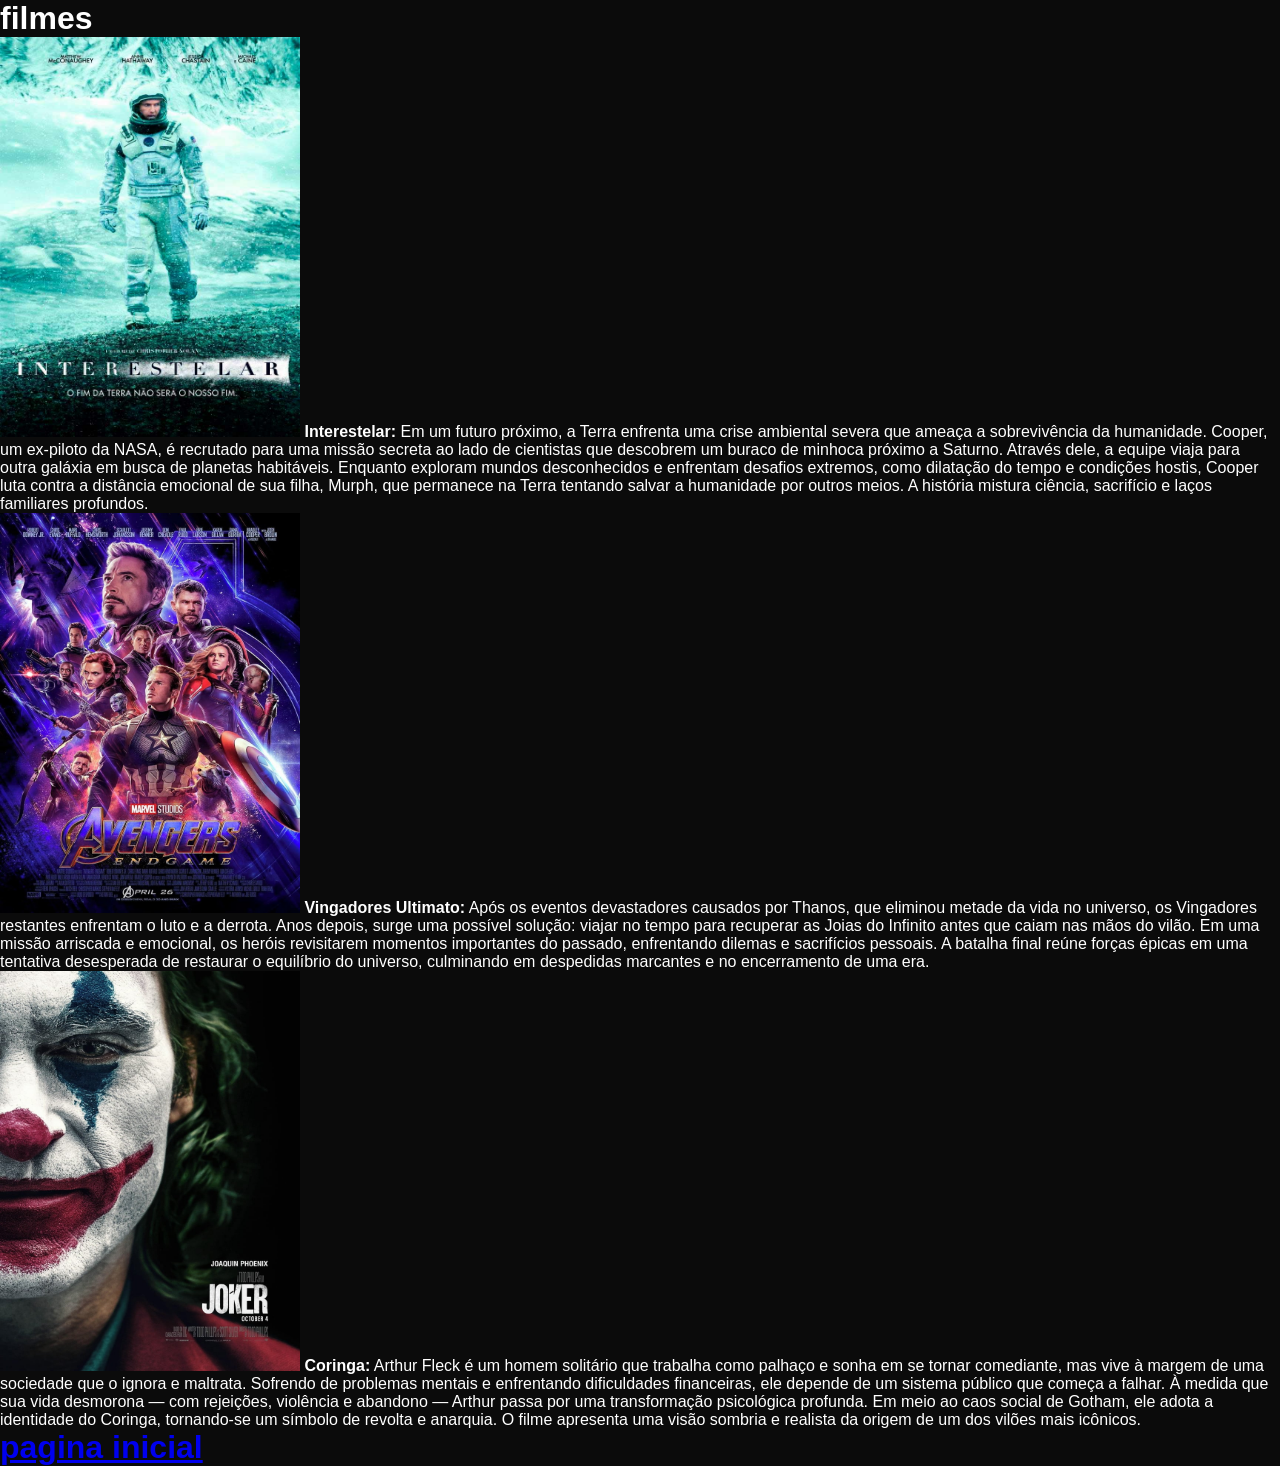
==== filmes.html @ 79417d76 "Add files via upload" ====
<!DOCTYPE html>
<html lang="pt">
<head>
    <meta charset="UTF-8">
    <meta name="viewport" content="width=device-width, initial-scale=1.0">
    <link rel="stylesheet" href="./css/style.css">
    <title>Filmes</title>
</head>
<body>
    <h1> filmes</h1>
</body>
<ul>
    <li>
        <img src="imagem/4238-cartaz.jpg" width="300" height="400" alt="">
        <strong>Interestelar:</strong>
        Em um futuro próximo, a Terra enfrenta uma crise ambiental severa que ameaça a sobrevivência da humanidade. Cooper, um ex-piloto da NASA, é recrutado para uma missão secreta ao lado de cientistas que descobrem um buraco de minhoca próximo a Saturno. Através dele, a equipe viaja para outra galáxia em busca de planetas habitáveis. Enquanto exploram mundos desconhecidos e enfrentam desafios extremos, como dilatação do tempo e condições hostis, Cooper luta contra a distância emocional de sua filha, Murph, que permanece na Terra tentando salvar a humanidade por outros meios. A história mistura ciência, sacrifício e laços familiares profundos.
    </li>
    <li>
        <img src="imagem/big-poster-filme-vingadores-ultimato-lo001-tamanho-90x60-cm-poster-marvel.jpg" width="300" height="400">
        <strong>Vingadores Ultimato:</strong>
        Após os eventos devastadores causados por Thanos, que eliminou metade da vida no universo, os Vingadores restantes enfrentam o luto e a derrota. Anos depois, surge uma possível solução: viajar no tempo para recuperar as Joias do Infinito antes que caiam nas mãos do vilão. Em uma missão arriscada e emocional, os heróis revisitarem momentos importantes do passado, enfrentando dilemas e sacrifícios pessoais. A batalha final reúne forças épicas em uma tentativa desesperada de restaurar o equilíbrio do universo, culminando em despedidas marcantes e no encerramento de uma era.
    </li>
    <li>
        <img src="imagem/big-poster-filme-joker-coringa-joaquin-phoenix-lo02-90x60-cm-poster.jpg" width="300" height="400">
        <strong>Coringa:</strong>
        Arthur Fleck é um homem solitário que trabalha como palhaço e sonha em se tornar comediante, mas vive à margem de uma sociedade que o ignora e maltrata. Sofrendo de problemas mentais e enfrentando dificuldades financeiras, ele depende de um sistema público que começa a falhar. À medida que sua vida desmorona — com rejeições, violência e abandono — Arthur passa por uma transformação psicológica profunda. Em meio ao caos social de Gotham, ele adota a identidade do Coringa, tornando-se um símbolo de revolta e anarquia. O filme apresenta uma visão sombria e realista da origem de um dos vilões mais icônicos.
</ul>
<body>
    <h1>
        <a href="pagina.html"> pagina inicial</a>
    </h1>
</body>

</html>
---- css/style.css ----
/* ================= RESET ================= */
* {
    margin: 0;
    padding: 0;
    box-sizing: border-box;
}

/* ================= SCROLL ================= */
html {
    scroll-behavior: smooth;
}

/* ================= TEMAS ================= */
:root {
    --bg: #0b0b0b;
    --text: #ffffff;
    --card: #1a1a1a;
    --primary: #e50914;
}

[data-theme="light"] {
    --bg: #ffffff;
    --text: #000000;
    --card: #f0f0f0;
}

/* ================= BASE ================= */
body {
    font-family: Arial, sans-serif;
    background: var(--bg);
    color: var(--text);
}

/* ================= NAVBAR ================= */
.navbar {
    position: fixed;
    width: 100%;
    top: 0;
    background: rgba(0,0,0,0.7);
    backdrop-filter: blur(10px);
    display: flex;
    justify-content: space-between;
    align-items: center;
    padding: 15px 30px;
    z-index: 1000;
}

.logo {
    font-size: 24px;
    font-weight: bold;
    transition: 0.3s;
}

.logo:hover {
    color: var(--primary);
    transform: scale(1.1);
}

/* MENU */
.nav-links {
    display: flex;
    list-style: none;
    gap: 20px;
}

.nav-links a {
    color: var(--text);
    text-decoration: none;
    padding: 8px 12px;
    position: relative;
}

/* HOVER LINHA */
.nav-links a::after {
    content: "";
    position: absolute;
    width: 0%;
    height: 2px;
    background: var(--primary);
    left: 0;
    bottom: -3px;
    transition: 0.3s;
}

.nav-links a:hover::after {
    width: 100%;
}

/* ================= HERO ================= */
.hero {
    height: 100vh;
    background: linear-gradient(rgba(0,0,0,0.7), rgba(0,0,0,0.7)),
                url('../img/bg.jpg') no-repeat center/cover;
    display: flex;
    justify-content: center;
    align-items: center;
    text-align: center;
}

.hero h1 {
    font-size: 55px;
}

.hero p {
    margin-top: 10px;
}

/* BOTÃO */
.btn {
    display: inline-block;
    margin-top: 20px;
    padding: 12px 25px;
    background: var(--primary);
    color: white;
    text-decoration: none;
    border-radius: 5px;
    transition: 0.3s;
}

.btn:hover {
    transform: scale(1.05);
}

/* ================= CARDS ================= */
.cards {
    padding: 80px 20px;
    display: flex;
    justify-content: center;
    gap: 20px;
}

.card {
    padding: 40px;
    background: var(--card);
    border-radius: 10px;
    transition: 0.4s;
    cursor: pointer;
    color: var(--text);
    text-decoration: none;
}

.card:hover {
    transform: scale(1.1);
    background: var(--primary);
}

/* ================= MUSICA ================= */
.music-hero {
    height: 40vh;
    display: flex;
    flex-direction: column;
    justify-content: center;
    align-items: center;
    margin-top: 70px;
    background: linear-gradient(black, #111);
}

/* PLAYLIST */
.playlist {
    display: flex;
    flex-wrap: wrap;
    gap: 20px;
    justify-content: center;
    padding: 40px;
}

/* CARD MUSICA */
.music-card {
    width: 220px;
    background: var(--card);
    padding: 20px;
    border-radius: 10px;
    cursor: pointer;
    text-align: center;
    transition: 0.3s;
}

.music-card:hover {
    transform: scale(1.1);
    background: var(--primary);
}

/* PLAYER */
.player {
    position: fixed;
    bottom: 0;
    width: 100%;
    background: #000;
    color: white;
    display: flex;
    justify-content: space-between;
    align-items: center;
    padding: 10px;
}

.player audio {
    width: 300px;
}

/* ================= ANIMAÇÕES ================= */
.fade-in {
    opacity: 0;
    transform: translateY(30px);
    animation: fadeIn 1s ease forwards;
}

.slide-up {
    opacity: 0;
    transform: translateY(50px);
    animation: slideUp 1s ease forwards;
}

.delay {
    animation-delay: 0.3s;
}

.delay2 {
    animation-delay: 0.6s;
}

@keyframes fadeIn {
    to {
        opacity: 1;
        transform: translateY(0);
    }
}

@keyframes slideUp {
    to {
        opacity: 1;
        transform: translateY(0);
    }
}

/* ================= RESPONSIVO ================= */
@media (max-width: 768px) {

    .nav-links {
        gap: 10px;
    }

    .hero h1 {
        font-size: 35px;
    }

    .cards {
        flex-direction: column;
        align-items: center;
    }

    .playlist {
        flex-direction: column;
        align-items: center;
    }

    .player audio {
        width: 200px;
    }
}
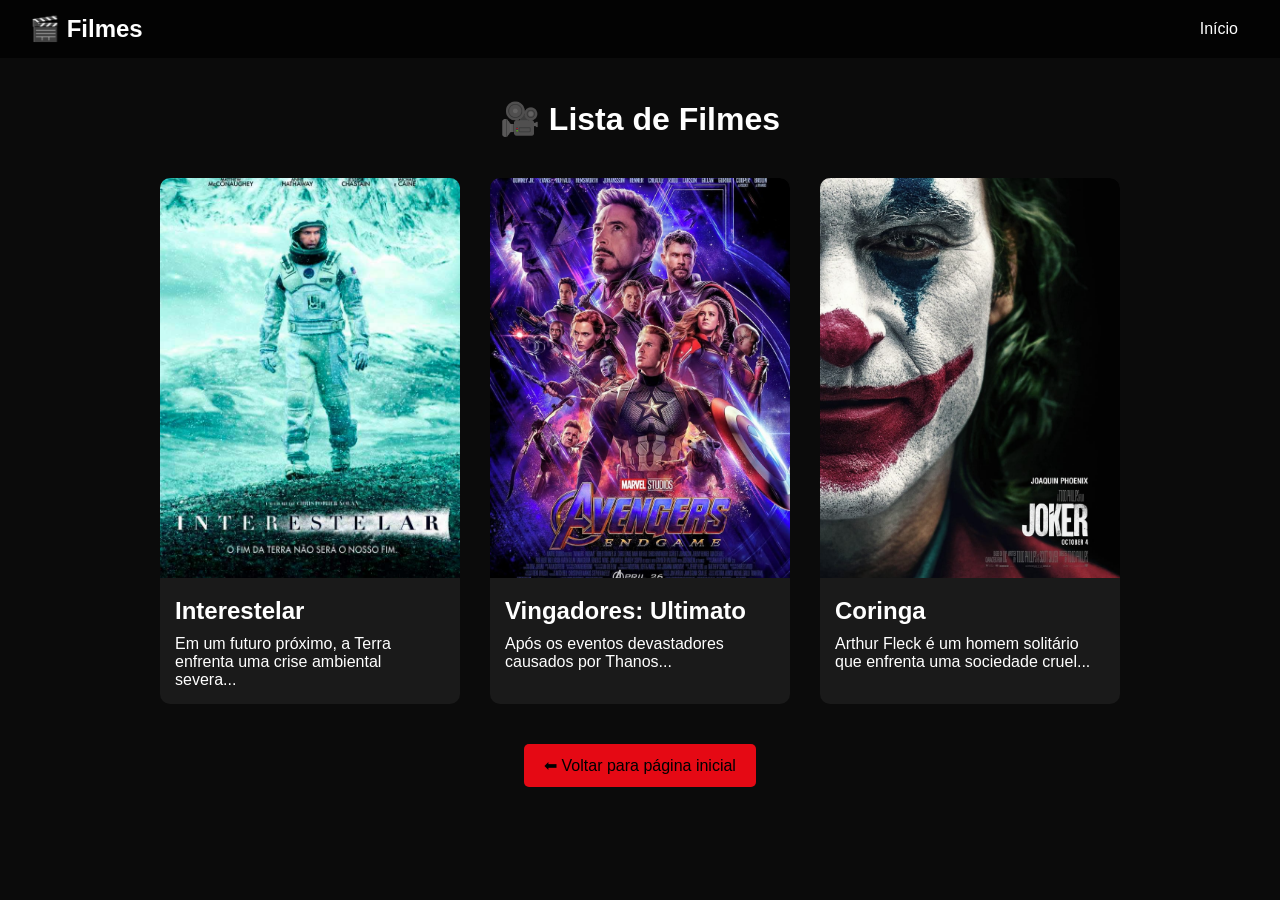
==== commit 019a0580: "Update filmes.html" ====
--- a/filmes.html
+++ b/filmes.html
@@ -1,34 +1,139 @@
 <!DOCTYPE html>
-<html lang="pt">
+<html lang="pt-br">
+
 <head>
     <meta charset="UTF-8">
     <meta name="viewport" content="width=device-width, initial-scale=1.0">
+    <title>Filmes</title>
+
     <link rel="stylesheet" href="./css/style.css">
-    <title>Filmes</title>
+
+    <style>
+        .container {
+            padding: 100px 20px;
+            text-align: center;
+        }
+
+        .filmes {
+            display: flex;
+            flex-wrap: wrap;
+            justify-content: center;
+            gap: 30px;
+            margin-top: 40px;
+        }
+
+        .filme {
+            width: 300px;
+            background: var(--card);
+            border-radius: 10px;
+            overflow: hidden;
+            transition: 0.4s;
+            color: var(--text); /* 🔥 GARANTE TEXTO VISÍVEL */
+        }
+
+        .filme img {
+            width: 100%;
+            height: 400px;
+            object-fit: cover;
+        }
+
+        .filme:hover {
+            transform: scale(1.05);
+            background: var(--primary);
+        }
+
+        .filme-content {
+            padding: 15px;
+            text-align: left;
+        }
+
+        .filme h2 {
+            margin-bottom: 10px;
+        }
+
+        .voltar {
+            margin-top: 40px;
+            display: inline-block;
+            padding: 12px 20px;
+            background: var(--primary);
+            color: black;
+            text-decoration: none;
+            border-radius: 5px;
+            transition: 0.3s;
+        }
+
+        .voltar:hover {
+            transform: scale(1.1);
+        }
+
+        /* 🔥 CORREÇÃO CRÍTICA DAS ANIMAÇÕES */
+        .fade-in,
+        .slide-up,
+        .zoom-in {
+            opacity: 1 !important;
+            transform: none !important;
+        }
+    </style>
 </head>
+
 <body>
-    <h1> filmes</h1>
-</body>
-<ul>
-    <li>
-        <img src="imagem/4238-cartaz.jpg" width="300" height="400" alt="">
-        <strong>Interestelar:</strong>
-        Em um futuro próximo, a Terra enfrenta uma crise ambiental severa que ameaça a sobrevivência da humanidade. Cooper, um ex-piloto da NASA, é recrutado para uma missão secreta ao lado de cientistas que descobrem um buraco de minhoca próximo a Saturno. Através dele, a equipe viaja para outra galáxia em busca de planetas habitáveis. Enquanto exploram mundos desconhecidos e enfrentam desafios extremos, como dilatação do tempo e condições hostis, Cooper luta contra a distância emocional de sua filha, Murph, que permanece na Terra tentando salvar a humanidade por outros meios. A história mistura ciência, sacrifício e laços familiares profundos.
-    </li>
-    <li>
-        <img src="imagem/big-poster-filme-vingadores-ultimato-lo001-tamanho-90x60-cm-poster-marvel.jpg" width="300" height="400">
-        <strong>Vingadores Ultimato:</strong>
-        Após os eventos devastadores causados por Thanos, que eliminou metade da vida no universo, os Vingadores restantes enfrentam o luto e a derrota. Anos depois, surge uma possível solução: viajar no tempo para recuperar as Joias do Infinito antes que caiam nas mãos do vilão. Em uma missão arriscada e emocional, os heróis revisitarem momentos importantes do passado, enfrentando dilemas e sacrifícios pessoais. A batalha final reúne forças épicas em uma tentativa desesperada de restaurar o equilíbrio do universo, culminando em despedidas marcantes e no encerramento de uma era.
-    </li>
-    <li>
-        <img src="imagem/big-poster-filme-joker-coringa-joaquin-phoenix-lo02-90x60-cm-poster.jpg" width="300" height="400">
-        <strong>Coringa:</strong>
-        Arthur Fleck é um homem solitário que trabalha como palhaço e sonha em se tornar comediante, mas vive à margem de uma sociedade que o ignora e maltrata. Sofrendo de problemas mentais e enfrentando dificuldades financeiras, ele depende de um sistema público que começa a falhar. À medida que sua vida desmorona — com rejeições, violência e abandono — Arthur passa por uma transformação psicológica profunda. Em meio ao caos social de Gotham, ele adota a identidade do Coringa, tornando-se um símbolo de revolta e anarquia. O filme apresenta uma visão sombria e realista da origem de um dos vilões mais icônicos.
-</ul>
-<body>
-    <h1>
-        <a href="pagina.html"> pagina inicial</a>
-    </h1>
+
+    <!-- NAVBAR -->
+    <div class="navbar">
+        <div class="logo">🎬 Filmes</div>
+        <ul class="nav-links">
+            <li><a href="pagina.html">Início</a></li>
+        </ul>
+    </div>
+
+    <!-- CONTEÚDO -->
+    <div class="container">
+
+        <h1>🎥 Lista de Filmes</h1>
+
+        <div class="filmes">
+
+            <!-- FILME 1 -->
+            <div class="filme">
+                <img src="./imagem/4238-cartaz.jpg" alt="Interestelar">
+                <div class="filme-content">
+                    <h2>Interestelar</h2>
+                    <p>
+                        Em um futuro próximo, a Terra enfrenta uma crise ambiental severa...
+                    </p>
+                </div>
+            </div>
+
+            <!-- FILME 2 -->
+            <div class="filme">
+                <img src="./imagem/big-poster-filme-vingadores-ultimato-lo001-tamanho-90x60-cm-poster-marvel.jpg"
+                    alt="Vingadores">
+                <div class="filme-content">
+                    <h2>Vingadores: Ultimato</h2>
+                    <p>
+                        Após os eventos devastadores causados por Thanos...
+                    </p>
+                </div>
+            </div>
+
+            <!-- FILME 3 -->
+            <div class="filme">
+                <img src="./imagem/big-poster-filme-joker-coringa-joaquin-phoenix-lo02-90x60-cm-poster.jpg"
+                    alt="Coringa">
+                <div class="filme-content">
+                    <h2>Coringa</h2>
+                    <p>
+                        Arthur Fleck é um homem solitário que enfrenta uma sociedade cruel...
+                    </p>
+                </div>
+            </div>
+
+        </div>
+
+        <a href="pagina.html" class="voltar">⬅ Voltar para página inicial</a>
+
+    </div>
+
 </body>
 
 </html>
